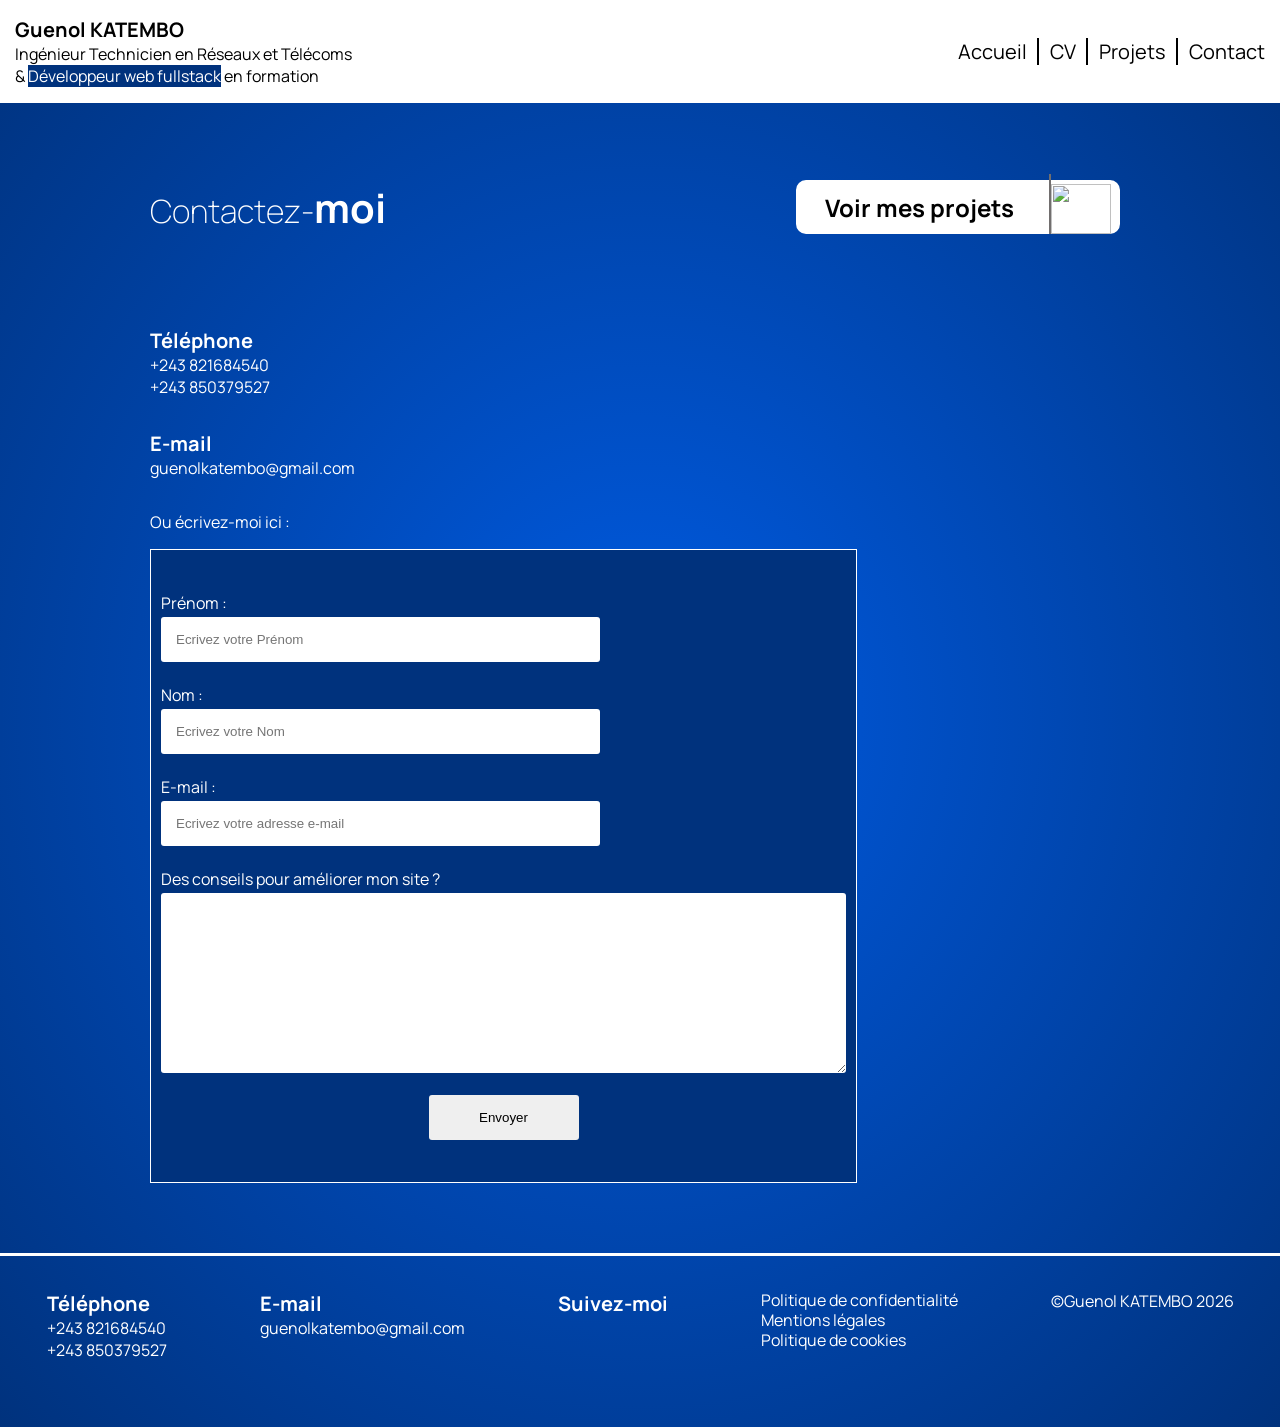
==== Contact.html @ f01c059b "Ajout des fichiers de base html et css" ====
<!DOCTYPE html>
<html lang="en">

<head>
    <meta charset="UTF-8">
    <meta name="viewport" content="width=device-width, initial-scale=1.0">
    <link rel="stylesheet" href="style.css">
    <link rel="preconnect" href="https://fonts.googleapis.com">
    <link rel="preconnect" href="https://fonts.gstatic.com" crossorigin>
    <link href="https://fonts.googleapis.com/css2?family=Manrope&family=Montserrat&display=swap" rel="stylesheet">
    <title>Contact</title>
</head>

<body>
    <header>
        <div class="nom-grade">
            <p><strong>Guenol KATEMBO</strong><br>Ingénieur Technicien en Réseaux et Télécoms <br>& <mark>Développeur web fullstack</mark> en formation</p>
        </div>
        <nav class="nav-entete">
            <ul>
                <li>
                    <a class="nav-entete-list Accueil" href="index.html">Accueil</a>
                </li>
                <li class="nav-entete-list">
                    <a href="cv.html">CV</a>
                </li>
                <li class="nav-entete-list">
                    <a href="Projets.html">Projets</a>
                </li>
                <li class="nav-entete-list">
                    <a href="Contact.html">Contact</a>
                </li>
            </ul>
        </nav>
    </header>
    <main>
        <section class="contact-h1-cta">
            <h1 class="h1-contact">Contactez-<strong>moi</strong></h1>
            <div class="CTA">
                <p>Voir mes projets</p>
                <a href="Projets.html"><img class="cta-arrow" src="img/chevron-right.svg" alt=""></a>
            </div>
        </section>
        <section class="contact-moi">
            <div>
                <p><strong>Téléphone</strong><br>+243 821684540 <br>+243 850379527</p>
                <p><strong>E-mail</strong><br>guenolkatembo@gmail.com</p>
                <p>Ou écrivez-moi ici :</p>
            </div>   
            <form method="get" action="">
                <p>
                    <div>
                        <div class="form-ligne">
                            <label for="prenom">Prénom :</label>
                            <input type="text" name="prenom" id="prenom" placeholder="Ecrivez votre Prénom" size="50"
                                    maxlength="50"><br>
                        </div>
                        <div class="form-ligne">
                            <label for="nom">Nom :</label>
                            <input type="text" name="nom" id="nom" placeholder="Ecrivez votre Nom" size="50" maxlength="50"><br>
                        </div>
                        <div class="form-ligne">
                            <label for="email">E-mail :</label>
                            <input type="email" name="email" id="email" placeholder="Ecrivez votre adresse e-mail" size="50"
                                maxlength="50"><br>
                        </div>
                        <label for="suggestions">Des conseils pour améliorer mon site ?</label>
                        <textarea name="suggestions" id="suggestions" cols="80" rows="10"></textarea></textarea><br>
                        <input type="submit" value="Envoyer">
                    </div>
                </p>
            </form>
        </section>
    </main>
      <footer>
        <hr>
        <nav class="nav-piedpage">
            <p><strong>Téléphone</strong><br>+243 821684540 <br>+243 850379527</p>
            <p><strong>E-mail</strong><br>guenolkatembo@gmail.com</p>
            <p><strong>Suivez-moi</strong><br>
                <a href=""></a><a href=""></a><a href=""></a><a href=""></a><a href=""></a><a href=""></a>
            </p>
            <p class="autre-nav-piedpage">
                <a href="">Politique de confidentialité</a>
                <a href="">Mentions légales</a>
                <a href="">Politique de cookies</a>
            </p>
            <p>©Guenol KATEMBO 2026</p>
        </nav>
    </footer>
</body>

</html>
---- style.css ----
body{
    background: radial-gradient(#005BE3 0%, #00327d 100%);
    color:white;
    margin: 0px;
    font-size: 1em;
    font-family: 'Manrope', sans-serif;
}
header{
    display: flex;
    justify-content: space-between;
    background-color: white;
    color:black;
    padding-left: 15px;
    padding-right: 15px;
    align-items: center;
}
.nav-entete-list{
    border-left: 2px solid black;
    padding-left: 11px; 
}

.nav-entete ul{
    align-items: center;
    display: flex; 
    list-style: none;
    gap: 10px;
    font-size: 1.25em;
}
.Accueil{
   border-left: 2px solid white; 
}
a{
    text-decoration: none;
    color:black;
}
h1{
    font-size: 1.5em;
}
.mon-profil{
    display: flex;
    justify-content: space-between;
    margin: 50px;
    gap: 60px;
}
.photo-principal{
    width: 617px;
    height: 471px;
    border-radius: 23px;
}
.mon-profil-h1{
    padding-right: 80px;
    padding-left: 40px;
    line-height: 30px;
    text-align: justify;
}
hr{
    height: 3px;
    color:white;
    border-width:0;
    background-color:white;
    margin-top: 70px;
}
.nav-piedpage{
    display: flex;
    flex-direction: row;
    justify-content: space-around;
    padding: 10px 0px 50px 0px;
}
.autre-nav-piedpage{
    display: flex;
    flex-direction: column;
    color: white;
    line-height: 20px;
}
.autre-nav-piedpage a{
    color: white;
}
.CTA{
    display: flex;
    justify-content: space-around;
    align-items: center;
    margin: auto;
    border: 2px solid white;
    border-radius: 10px;
    width: 300px;
    height: 50px;
    font-size: 24px;
    background-color: white;
    font-weight: bold;
    color: black;
    padding-left: 20px;
    gap: 20px;
}
.cta-arrow{
    width: 60px;
    height: 50px;
    border-left: 2px solid #716e6e;
    border-color: #716e6e;
    padding-top: 10px;
}
strong{
    font-size: 1.25em;
}
mark{
    background-color: #00327d;
    color:white
}
.contact-h1-cta{
    display: flex;
    gap: 300px;
    margin: auto;
    padding: 50px 50px 50px 150px ;
}
.contact-moi{
    display: flex;
    flex-direction: column;
    align-items: flex-start;
    padding-left: 150px;
}
.contact-moi div{
    display: flex;
    flex-direction: column;
    align-items: flex-start;
}
form {
    display: flex;
    flex-direction: column;
    border: 1px solid white;
    padding: 10px;
    background-color: #00327d;
}
.form-ligne{
    display: flex;
    flex-direction: row;
}
label {
    margin-bottom: 3px;
}
input[type='submit'] {
  width: 150px;
  margin: auto;
}
input,
textarea {
  padding: 15px;
  border-radius: 3px;
  border: none;
}
.h1-contact, .h1-projet {
    font-weight: lighter;
    font-size: 2em;
}
.h1-contact strong{
    font-weight: bold;
}
h2 {
    display: flex;
    justify-content: flex-end;
    align-items: center;
    padding-right: 10px;
    width: 264px;
    height: 64px;
    border:1px solid white;
    font-size: 1.5em;
    border-radius: 0px 10px 10px 0px;
}
.p-crowdfunding, .p-coworking {
    display: flex;
    justify-content: space-around;
    text-align: justify;
    line-height: 30px;
    gap: 100px;
    padding-left: 240px;
}
.h1-projet {
    padding: 50px 0px 50px 15px;
}
.image-crowd, .image-cowork {
    width: 370px;
    height: 283px;
    border-radius: 23px;
    padding-right: 10px;
}
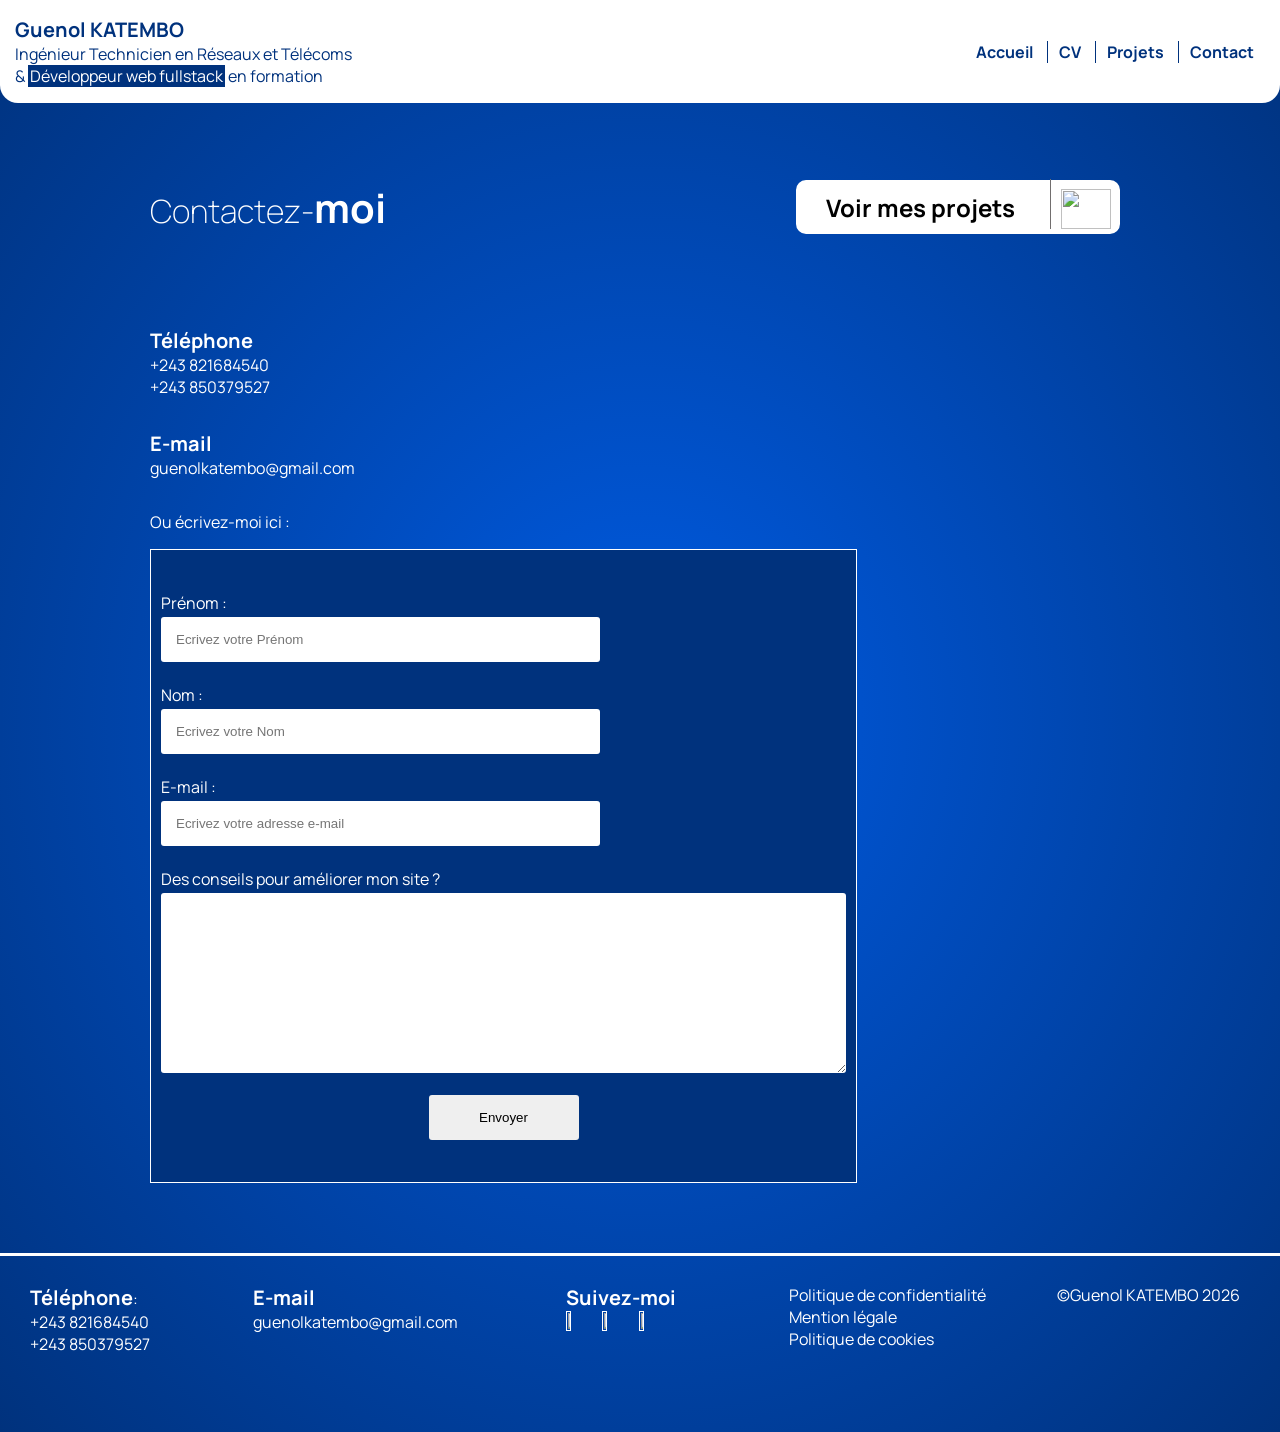
==== commit b7c67e8a: "Modification dimension formulaire + Responsive de la page Contact" ====
--- a/Contact.html
+++ b/Contact.html
@@ -13,24 +13,15 @@
 
 <body>
     <header>
-        <div class="nom-grade">
-            <p><strong>Guenol KATEMBO</strong><br>Ingénieur Technicien en Réseaux et Télécoms <br>& <mark>Développeur web fullstack</mark> en formation</p>
+        <div>
+            <p><strong>Guenol KATEMBO</strong><br>Ingénieur Technicien en Réseaux et Télécoms <br>& <mark>Développeur
+                    web fullstack</mark> en formation</p>
         </div>
         <nav class="nav-entete">
-            <ul>
-                <li>
-                    <a class="nav-entete-list Accueil" href="index.html">Accueil</a>
-                </li>
-                <li class="nav-entete-list">
-                    <a href="cv.html">CV</a>
-                </li>
-                <li class="nav-entete-list">
-                    <a href="Projets.html">Projets</a>
-                </li>
-                <li class="nav-entete-list">
-                    <a href="Contact.html">Contact</a>
-                </li>
-            </ul>
+            <a class="nav-entete-list Accueil" href="index.html">Accueil</a>
+            <a class="nav-entete-list" href="cv.html">CV</a>
+            <a class="nav-entete-list" href="Projets.html">Projets</a>
+            <a class="nav-entete-list" href="Contact.html">Contact</a>
         </nav>
     </header>
     <main>
@@ -38,26 +29,33 @@
             <h1 class="h1-contact">Contactez-<strong>moi</strong></h1>
             <div class="CTA">
                 <p>Voir mes projets</p>
-                <a href="Projets.html"><img class="cta-arrow" src="img/chevron-right.svg" alt=""></a>
+                <a href="Projets.html"><img class="cta-arrow" src="chevron.png" alt=""></a>
             </div>
         </section>
         <section class="contact-moi">
-            <div>
-                <p><strong>Téléphone</strong><br>+243 821684540 <br>+243 850379527</p>
-                <p><strong>E-mail</strong><br>guenolkatembo@gmail.com</p>
-                <p>Ou écrivez-moi ici :</p>
-            </div>   
+            <article>
+                <div>
+                    <p><strong>Téléphone</strong><br>+243 821684540 <br>+243 850379527</p>
+                </div>
+                <div>
+                    <p><strong>E-mail</strong><br>guenolkatembo@gmail.com</p>
+                </div>
+                <div>
+                    <p>Ou écrivez-moi ici :</p>
+                </div>
+            </article>
             <form method="get" action="">
                 <p>
                     <div>
                         <div class="form-ligne">
                             <label for="prenom">Prénom :</label>
                             <input type="text" name="prenom" id="prenom" placeholder="Ecrivez votre Prénom" size="50"
-                                    maxlength="50"><br>
+                                maxlength="50"><br>
                         </div>
                         <div class="form-ligne">
                             <label for="nom">Nom :</label>
-                            <input type="text" name="nom" id="nom" placeholder="Ecrivez votre Nom" size="50" maxlength="50"><br>
+                            <input type="text" name="nom" id="nom" placeholder="Ecrivez votre Nom" size="50"
+                                maxlength="50"><br>
                         </div>
                         <div class="form-ligne">
                             <label for="email">E-mail :</label>
@@ -72,21 +70,30 @@
             </form>
         </section>
     </main>
-      <footer>
-        <hr>
-        <nav class="nav-piedpage">
-            <p><strong>Téléphone</strong><br>+243 821684540 <br>+243 850379527</p>
-            <p><strong>E-mail</strong><br>guenolkatembo@gmail.com</p>
-            <p><strong>Suivez-moi</strong><br>
-                <a href=""></a><a href=""></a><a href=""></a><a href=""></a><a href=""></a><a href=""></a>
-            </p>
-            <p class="autre-nav-piedpage">
-                <a href="">Politique de confidentialité</a>
-                <a href="">Mentions légales</a>
-                <a href="">Politique de cookies</a>
-            </p>
-            <p>©Guenol KATEMBO 2026</p>
-        </nav>
+    <hr>
+    <footer class="nav-footer">
+        <div class="footer-item">
+            <div><strong>Téléphone</strong>:</div>
+            <div>+243 821684540<br>+243 850379527</div>
+        </div>
+        <div class="footer-item">
+            <div><strong>E-mail</strong></div>
+            <div>guenolkatembo@gmail.com</div>
+        </div>
+        <div class="footer-item">
+            <div><strong>Suivez-moi</strong></div>
+            <div class="reseaux-sociaux">
+                <a href=""><img src="x.png" alt=""></a>
+                <a href=""><img src="what.png" alt=""></a>
+                <a href=""><img src="youtube.png" alt=""></a>
+            </div>
+        </div>
+        <div class="footer-item Politique">
+            <a href="#">Politique de confidentialité</a>
+            <a href="#">Mention légale</a>
+            <a href="#">Politique de cookies</a>
+        </div>
+        <div>©Guenol KATEMBO 2026</div>
     </footer>
 </body>
 
--- a/style.css
+++ b/style.css
@@ -1,81 +1,119 @@
-body{
+body {
     background: radial-gradient(#005BE3 0%, #00327d 100%);
-    color:white;
+    color: white;
     margin: 0px;
     font-size: 1em;
     font-family: 'Manrope', sans-serif;
 }
-header{
+
+header {
     display: flex;
     justify-content: space-between;
     background-color: white;
-    color:black;
+    color:#00327d;
     padding-left: 15px;
     padding-right: 15px;
     align-items: center;
-}
-.nav-entete-list{
-    border-left: 2px solid black;
-    padding-left: 11px; 
-}
-
-.nav-entete ul{
-    align-items: center;
-    display: flex; 
-    list-style: none;
-    gap: 10px;
-    font-size: 1.25em;
-}
-.Accueil{
-   border-left: 2px solid white; 
-}
-a{
+    border-radius: 0px 0px 18px 18px;
+}
+mark {
+    padding: 0px 2px;
+}
+
+.nav-entete-list {
+    border-left: 1px solid #00327d;
+    padding-left: 11px;
+    padding-right: 11px;
+    color: #00327d;
+    font-weight: bold;
+}
+
+.Accueil {
+    border-left: 1px solid white;
+}
+
+a {
     text-decoration: none;
-    color:black;
-}
-h1{
+    color: black;
+}
+
+h1 {
     font-size: 1.5em;
 }
-.mon-profil{
-    display: flex;
-    justify-content: space-between;
-    margin: 50px;
-    gap: 60px;
-}
-.photo-principal{
-    width: 617px;
-    height: 471px;
-    border-radius: 23px;
-}
-.mon-profil-h1{
-    padding-right: 80px;
-    padding-left: 40px;
+
+.mon-profil {
+    display: flex;
+    align-items: center;
+    padding: 70px 7% 85px;
+}
+.mon-profil-main {
+    width: 100%;
+    max-width: 950px;
+    margin: auto;
+    display: grid;
+    grid-template-columns: 1fr 1.15fr;
+    column-gap: 14%;
+    row-gap: 72px;
+    align-items: center;
+    text-align: justify;
+}
+.mon-profil-text {
+    min-height: 344px;
+    padding: 28px 35px 25px 22px;
+    border-right: 1px solid white;
+    border-bottom: 1px solid white;
+}
+.mon-profil-text h1 {
+    line-height: 20px;
+    margin-bottom: 20px;
+}
+.mon-profil-text p {
     line-height: 30px;
-    text-align: justify;
-}
-hr{
+    max-width: 310px;
+}
+.photo-principal {
+    width: 100%;
+    max-width: 463px;
+    overflow: auto;
+    border-radius: 12px;
+}
+.photo-principal img {
+    width: 100%;
+    height: 100%;
+    display: block;
+    object-fit: cover;
+}
+
+hr {
     height: 3px;
-    color:white;
-    border-width:0;
-    background-color:white;
+    color: white;
+    border-width: 0;
+    background-color: white;
     margin-top: 70px;
 }
-.nav-piedpage{
-    display: flex;
-    flex-direction: row;
-    justify-content: space-around;
-    padding: 10px 0px 50px 0px;
-}
-.autre-nav-piedpage{
-    display: flex;
-    flex-direction: column;
+
+.nav-footer {
+    display: grid;
+    grid-template-columns: 1fr 1.4fr 1fr 1.2fr 1fr;
+    align-items: start;
+    min-height: 148px;
+    padding-top: 20px;
+    margin-left: 30px;
+}
+
+.footer-item {
+    display: flex;
+    flex-direction: column;
+}
+.reseaux-sociaux img {
+    width: 15%;
+    height: 15%;
+}
+.footer-item a {
     color: white;
-    line-height: 20px;
-}
-.autre-nav-piedpage a{
-    color: white;
-}
-.CTA{
+}
+
+.CTA {
     display: flex;
     justify-content: space-around;
     align-items: center;
@@ -91,37 +129,45 @@
     padding-left: 20px;
     gap: 20px;
 }
-.cta-arrow{
-    width: 60px;
-    height: 50px;
-    border-left: 2px solid #716e6e;
+
+.cta-arrow {
+    width: 50px;
+    height: 40px;
+    border-left: 1px solid #716e6e;
     border-color: #716e6e;
+    padding-left: 10px;
     padding-top: 10px;
 }
-strong{
+
+strong {
     font-size: 1.25em;
 }
-mark{
+
+mark {
     background-color: #00327d;
-    color:white
-}
-.contact-h1-cta{
+    color: white
+}
+
+.contact-h1-cta {
     display: flex;
     gap: 300px;
     margin: auto;
-    padding: 50px 50px 50px 150px ;
-}
-.contact-moi{
+    padding: 50px 50px 50px 150px;
+}
+
+.contact-moi {
     display: flex;
     flex-direction: column;
     align-items: flex-start;
     padding-left: 150px;
 }
-.contact-moi div{
+
+.contact-moi div {
     display: flex;
     flex-direction: column;
     align-items: flex-start;
 }
+
 form {
     display: flex;
     flex-direction: column;
@@ -129,30 +175,39 @@
     padding: 10px;
     background-color: #00327d;
 }
-.form-ligne{
+
+.form-ligne {
     display: flex;
     flex-direction: row;
 }
+
 label {
     margin-bottom: 3px;
 }
+
 input[type='submit'] {
-  width: 150px;
-  margin: auto;
-}
+    width: 150px;
+    margin: auto;
+}
+
 input,
 textarea {
-  padding: 15px;
-  border-radius: 3px;
-  border: none;
-}
-.h1-contact, .h1-projet {
+    padding: 15px;
+    border-radius: 3px;
+    border: none;
+}
+
+.h1-contact,
+.h1-projet,
+.h1-cv {
     font-weight: lighter;
     font-size: 2em;
 }
-.h1-contact strong{
+
+.h1-contact strong {
     font-weight: bold;
 }
+
 h2 {
     display: flex;
     justify-content: flex-end;
@@ -160,11 +215,15 @@
     padding-right: 10px;
     width: 264px;
     height: 64px;
-    border:1px solid white;
+    border: 1px solid white;
     font-size: 1.5em;
     border-radius: 0px 10px 10px 0px;
 }
-.p-crowdfunding, .p-coworking {
+
+.p-crowdfunding,
+.p-coworking,
+.p-competence,
+.s-experience {
     display: flex;
     justify-content: space-around;
     text-align: justify;
@@ -172,12 +231,169 @@
     gap: 100px;
     padding-left: 240px;
 }
-.h1-projet {
+
+.h1-projet,
+.h1-cv {
     padding: 50px 0px 50px 15px;
 }
-.image-crowd, .image-cowork {
+
+.image-crowd,
+.image-cowork,
+.image-ik {
     width: 370px;
     height: 283px;
     border-radius: 23px;
     padding-right: 10px;
-}+}
+
+.image-ik2 {
+    width: 283px;
+    height: 370px;
+    border-radius: 23px;
+    padding-right: 10px;
+}
+
+.h2-cv {
+    background-color: white;
+    color: #00327d;
+}
+
+h3 {
+    font-weight: lighter;
+    font-size: 1.25em;
+}
+
+h3 strong {
+    font-weight: bold;
+    font-size: 1em;
+}
+
+.Etudes {
+    display: block;
+    text-align: justify;
+    line-height: 25px;
+    gap: 100px;
+    padding-left: 240px;
+    padding-bottom: 50px;
+}
+
+.p-competence {
+    display: block;
+    text-align: justify;
+    line-height: 25px;
+    gap: 100px;
+    padding: 0px 100px 10px 240px;
+}
+
+a:hover {
+    color: #005BE3;
+}
+
+a:active {
+    border-bottom: 3px solid salmon;
+}
+
+.autre-nav-piedpage :focus {
+    background-color: rgb(175, 26, 209);
+}
+
+.lien-suimoi {
+    display: block;
+}
+
+.lien-suimoi img {
+    width: 20%;
+}
+/* RESPONSIVE */
+@media (max-height: 960px) {
+    body {
+        align-items: baseline;
+    }
+}
+/* Tablette */
+@media (max-width: 900px) {
+    header { 
+        padding: 17px 25px; 
+    }
+    .nav-entete-list a { 
+        font-size: 1.13em; 
+        padding: 0 12px; 
+    }
+    .mon-profil { padding: 55px 5% 65px; }
+    .mon-profil-main { column-gap: 7%; }
+    .mon-profil-text { padding-left: 10px; padding-right: 20px; }
+    .nav-footer { grid-template-columns: repeat(2, 1fr); }
+}
+/* Mobile */
+@media (max-width: 700px) {
+    header {
+    min-height: 82px;
+    border-radius: 0 0 14px 14px;
+  }
+
+  p { font-size: 0.7em; }
+
+  .menu-toggle { display: block; }
+
+  .nav-entete {
+    position: absolute;
+    top: 82px;
+    left: 0;
+    width: 100%;
+    padding: 12px 25px 18px;
+    background: #fff;
+    flex-direction: column;
+    align-items: stretch;
+  }
+
+  .nav-entete-list a { padding: 13px 0; font-size: 20px; }
+  .nav-entete-list a + a { border-left: 0; border-top: 1px solid #d5dce5; }
+
+  .mon-profil {
+    min-height: auto;
+    padding: 48px 25px 55px;
+  }
+
+  .mon-profil-main {
+    grid-template-columns: 1fr;
+    gap: 35px;
+  }
+
+  .mon-profil-text {
+    min-height: auto;
+    border-right: 0;
+    border-bottom: 1px solid white;
+    padding: 0 0 30px;
+  }
+
+  .mon-profil-text h1 { font-size: 2.7em; }
+  .mon-profil-text p { max-width: none; font-size: 0.9; }
+
+  .photo-principal {
+    max-width: none;
+    justify-self: stretch;
+  }
+
+  .CTA {
+    grid-column: auto;
+    margin-top: 4px;
+  }
+
+  footer {
+    grid-template-columns: 1fr 1fr;
+    padding: 25px;
+    gap: 28px 18px;
+  }
+}
+/* Petit mobile */
+@media (max-width: 430px) {
+  header { 
+    padding: 14px 18px; 
+}
+  p { max-width: 240px; }
+  .mon-profil { padding: 40px 18px 48px; }
+  .mon-profil-text h1 { font-size: 38px; }
+  .mon-profil-text p { font-size: 13px; }
+  .CTA { width: 100%; max-width: 260px; }
+  footer { grid-template-columns: 1fr; }
+}
